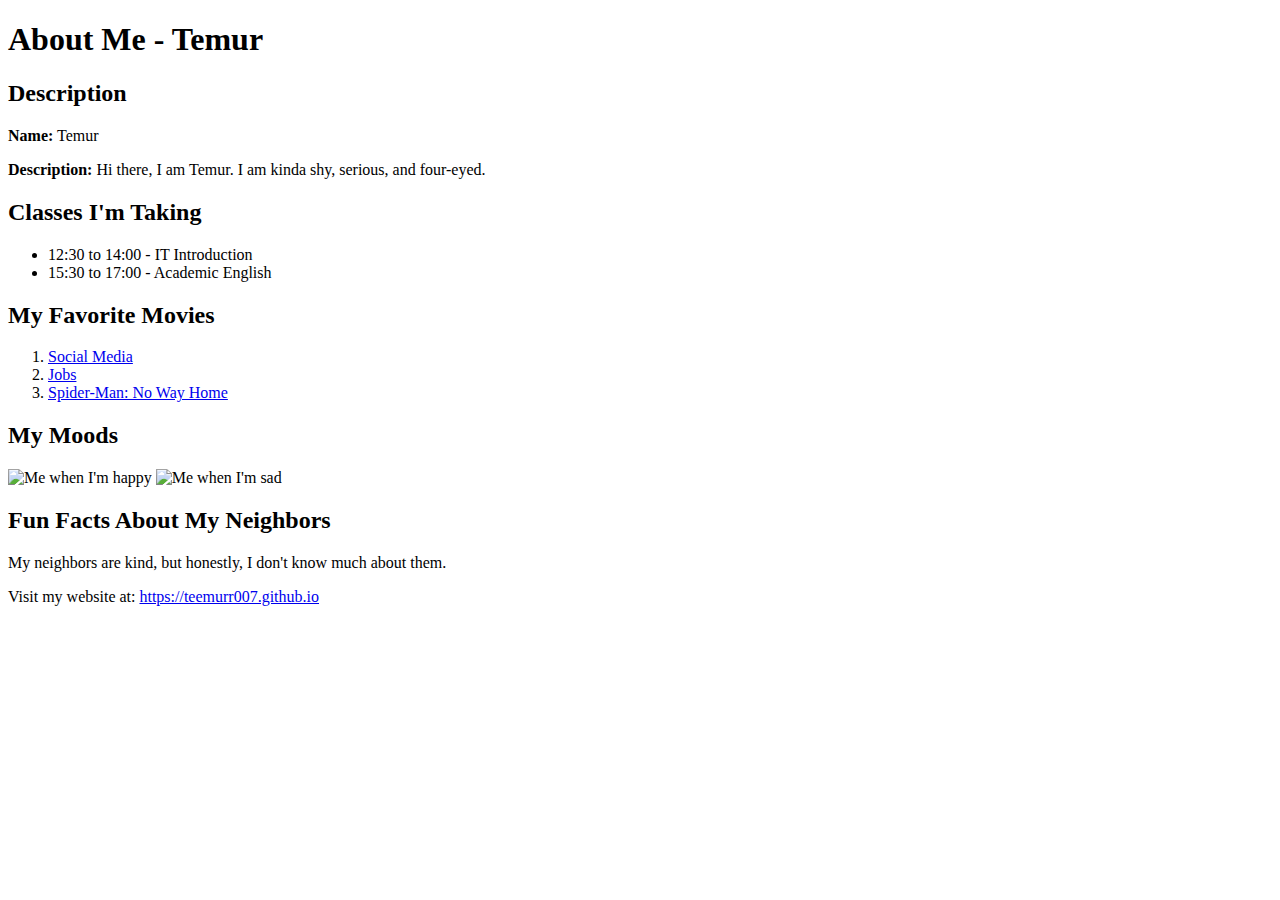
==== Untitled-1.html @ 0a731d6f "Add files via upload" ====
<!DOCTYPE html>
<html lang="en">
<head>
  <meta charset="UTF-8">
  <meta name="viewport" content="width=device-width, initial-scale=1.0">
  <title>About Me</title>
  <link rel="stylesheet" href="styles.css">
</head>
<body>
  
  <header>
    <h1>About Me - Temur</h1>
  </header>

  <section>
    <h2>Description</h2>
    <p><strong>Name:</strong> Temur</p>
    <p><strong>Description:</strong> Hi there, I am Temur. I am kinda shy, serious, and four-eyed.</p>
  </section>

  <section>
    <h2>Classes I'm Taking</h2>
    <ul>
      <li>12:30 to 14:00 - IT Introduction</li>
      <li>15:30 to 17:00 - Academic English</li>
    </ul>
  </section>

  <section>
    <h2>My Favorite Movies</h2>
    <ol>
      <li><a href="https://www.imdb.com/title/tt1821694/" target="_blank">Social Media</a></li>
      <li><a href="https://www.imdb.com/title/tt2359024/" target="_blank">Jobs</a></li>
      <li><a href="https://www.imdb.com/title/tt1084950/" target="_blank">Spider-Man: No Way Home</a></li>
    </ol>
  </section>

  <section>
    <h2>My Moods</h2>
    <div class="mood-images">
      <img src="https://spark.ru/upload/other/b_5f577acd12bf4.jpg" alt="Me when I'm happy" width="200">
      <img src="https://a.d-cd.net/17da0aes-1920.jpg" alt="Me when I'm sad" width="200">
    </div>
  </section>

  <section>
    <h2>Fun Facts About My Neighbors</h2>
    <p>My neighbors are kind, but honestly, I don't know much about them.</p>
  </section>

  <footer>
    <p>Visit my website at: <a href="https://teemurr007.github.io">https://teemurr007.github.io</a></p>
  </footer>

</body>
</html>
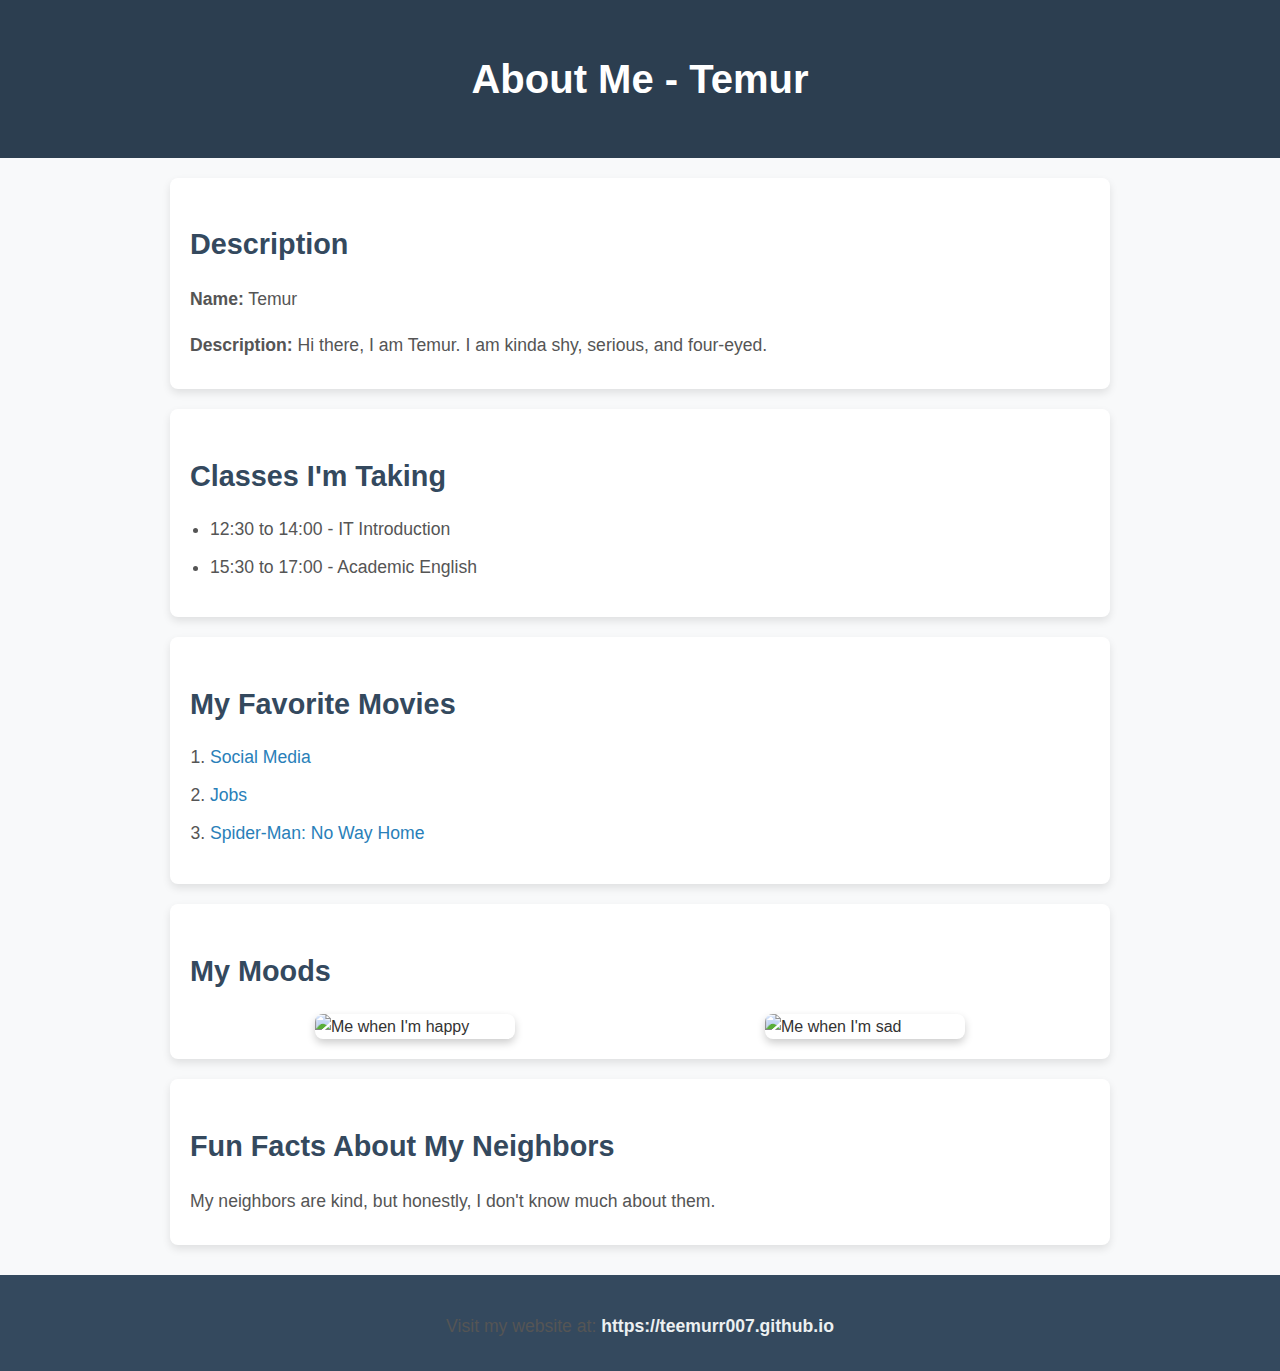
==== commit ef72ec0b: "Update Untitled-1.html" ====
--- a/Untitled-1.html
+++ b/Untitled-1.html
@@ -4,7 +4,7 @@
   <meta charset="UTF-8">
   <meta name="viewport" content="width=device-width, initial-scale=1.0">
   <title>About Me</title>
-  <link rel="stylesheet" href="styles.css">
+  <link rel="stylesheet" href="Untitled-1.css">
 </head>
 <body>
   
--- a/Untitled-1.css
+++ b/Untitled-1.css
@@ -0,0 +1,118 @@
+/* styles.css */
+
+/* General body styling */
+body {
+    font-family: 'Arial', sans-serif;
+    background-color: #f8f9fa;
+    color: #333;
+    margin: 0;
+    padding: 0;
+    line-height: 1.6;
+  }
+  
+  /* Header styling */
+  header {
+    background-color: #2c3e50;
+    color: white;
+    padding: 20px;
+    text-align: center;
+  }
+  
+  h1 {
+    font-size: 2.5em;
+  }
+  
+  /* Section styling */
+  section {
+    background-color: #fff;
+    margin: 20px auto;
+    padding: 20px;
+    max-width: 900px;
+    border-radius: 8px;
+    box-shadow: 0 4px 8px rgba(0, 0, 0, 0.1);
+  }
+  
+  h2 {
+    color: #34495e;
+    font-size: 1.8em;
+    margin-bottom: 10px;
+  }
+  
+  p, li {
+    font-size: 1.1em;
+    color: #555;
+    margin-bottom: 10px;
+  }
+  
+  ul, ol {
+    padding-left: 20px;
+  }
+  
+  a {
+    color: #2980b9;
+    text-decoration: none;
+  }
+  
+  a:hover {
+    text-decoration: underline;
+  }
+  
+  /* Mood images styling */
+  .mood-images {
+    display: flex;
+    justify-content: space-around;
+    margin-top: 20px;
+  }
+  
+  .mood-images img {
+    border-radius: 8px;
+    box-shadow: 0 4px 8px rgba(0, 0, 0, 0.2);
+    width: 200px;
+  }
+  
+  /* Footer styling */
+  footer {
+    background-color: #34495e;
+    color: white;
+    text-align: center;
+    padding: 20px;
+    margin-top: 30px;
+  }
+  
+  footer a {
+    color: #ecf0f1;
+    font-weight: bold;
+  }
+  
+  footer a:hover {
+    text-decoration: underline;
+  }
+  
+  /* Responsive Design for Mobile Devices */
+  @media screen and (max-width: 600px) {
+    body {
+      padding: 10px;
+    }
+  
+    h1 {
+      font-size: 2em;
+    }
+  
+    h2 {
+      font-size: 1.5em;
+    }
+  
+    p, ul, ol {
+      font-size: 1em;
+    }
+  
+    .mood-images {
+      flex-direction: column;
+      align-items: center;
+    }
+  
+    .mood-images img {
+      margin-bottom: 20px;
+    }
+  }
+  